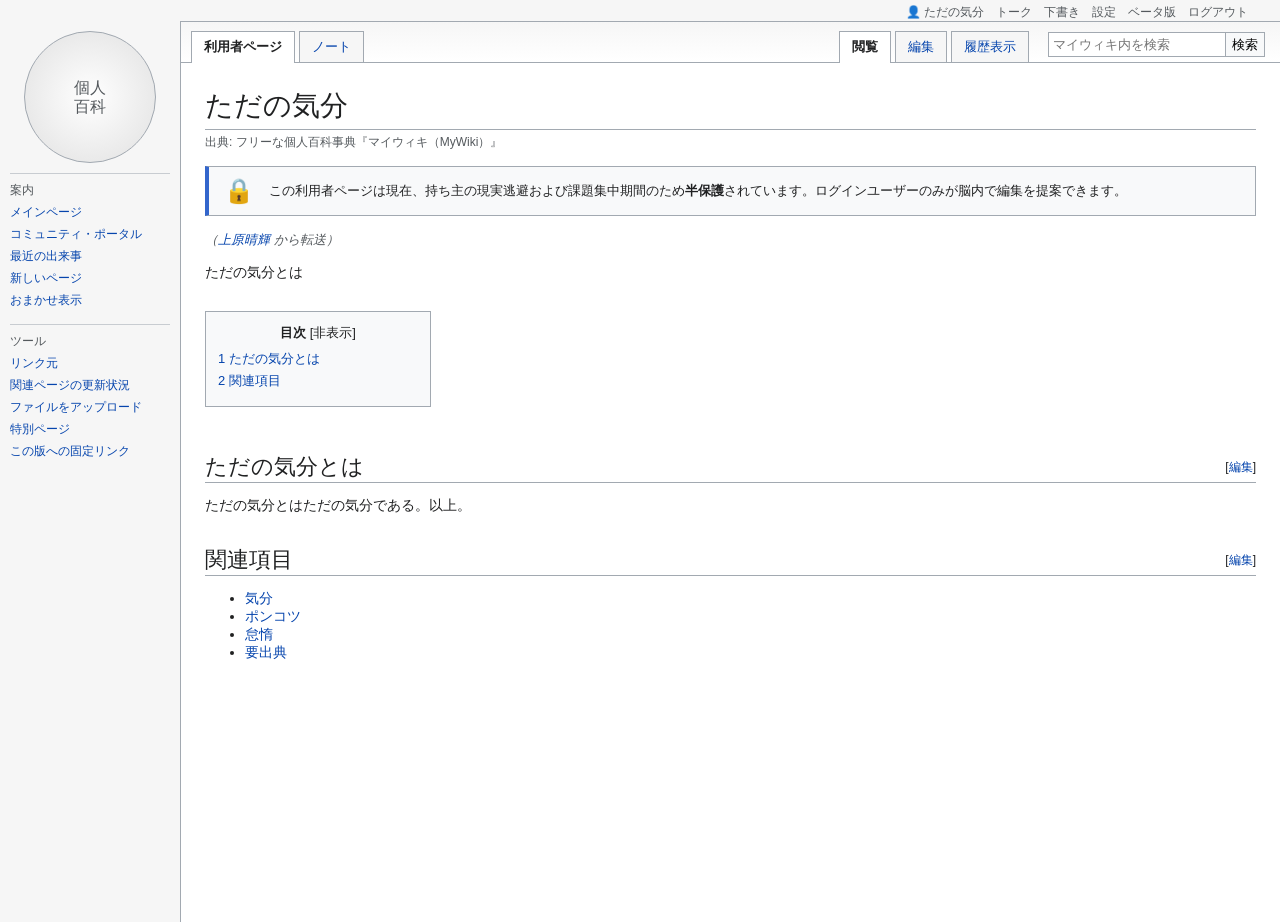
==== kibun.html @ f4b2daa4 "Add files via upload" ====
<!DOCTYPE html>
<html lang="ja">
<head>
    <meta charset="UTF-8">
    <meta name="viewport" content="width=device-width, initial-scale=1.0">
    <title>ただの気分 - Wikipedia風マイページ</title>
    <link rel="stylesheet" href="Mypage.css">
</head>
<body>

    <header class="personal-tools">
        <ul>
            <li>👤 <a href="#" class="new-window">ただの気分</a></li>
            <li><a href="#">トーク</a></li>
            <li><a href="#">下書き</a></li>
            <li><a href="#">設定</a></li>
            <li><a href="#">ベータ版</a></li>
            <li><a href="#">ログアウト</a></li>
        </ul>
    </header>

    <div class="wiki-wrapper">
        <aside class="wiki-sidebar">
            <div class="wiki-logo">
                <span class="logo-text">個人<br>百科</span>
            </div>
            <div class="sidebar-portal">
                <h3>案内</h3>
                <ul>
                    <li><a href="#">メインページ</a></li>
                    <li><a href="#">コミュニティ・ポータル</a></li>
                    <li><a href="#">最近の出来事</a></li>
                    <li><a href="#">新しいページ</a></li>
                    <li><a href="#" id="random-page">おまかせ表示</a></li>
                </ul>
            </div>
            <div class="sidebar-portal">
                <h3>ツール</h3>
                <ul>
                    <li><a href="#">リンク元</a></li>
                    <li><a href="#">関連ページの更新状況</a></li>
                    <li><a href="#">ファイルをアップロード</a></li>
                    <li><a href="#">特別ページ</a></li>
                    <li><a href="javascript:location.reload();">この版への固定リンク</a></li>
                </ul>
            </div>
        </aside>

        <main class="wiki-main">
            <div class="wiki-tabs">
                <div class="left-tabs">
                    <a href="#" class="tab active">利用者ページ</a>
                    <a href="#" class="tab">ノート</a>
                </div>
                <div class="right-tabs">
                    <a href="#" class="tab active">閲覧</a>
                    <a href="#" class="tab" id="master-edit-btn">編集</a>
                    <a href="#" class="tab">履歴表示</a>
                    <div class="search-box">
                        <input type="search" placeholder="マイウィキ内を検索">
                        <button>検索</button>
                    </div>
                </div>
            </div>

            <div class="wiki-body">
                <h1 class="first-heading">ただの気分</h1>
                <p class="site-sub">出典: フリーな個人百科事典『マイウィキ（MyWiki）』</p>

                <div class="wiki-notice-box protection-notice">
                    <span class="notice-icon">🔒</span>
                    <div>
                        この利用者ページは現在、持ち主の現実逃避および課題集中期間のため<strong>半保護</strong>されています。ログインユーザーのみが脳内で編集を提案できます。
                    </div>
                </div>

                <div class="redirect-sub">（<a href="#">上原晴輝</a> から転送）</div>

                <div class="wiki-content" id="editable-area">
                    <p>ただの気分とは</p>

                    <div class="table-of-contents">
                        <div class="toc-title">
                            <strong>目次</strong> [非表示]
                        </div>
                        <ul>
                            <li><a href="#section-1">1 ただの気分とは</a></li>
                            <li><a href="#section-2">2 関連項目</a></li>
                        </ul>
                    </div>

                    <h2 id="section-1">ただの気分とは<span class="edit-section">[<a href="#" class="section-edit-trigger">編集</a>]</span></h2>
                    <p>
                        ただの気分とはただの気分である。以上。
                    </p>

                    
                    <h2 id="section-2">関連項目<span class="edit-section">[<a href="#" class="section-edit-trigger">編集</a>]</span></h2>
                    <ul>
                        <li><a href="#" class="new-window">気分</a></li>
                        <li><a href="#" class="new-window">ポンコツ</a></li>
                        <li><a href="#" class="new-window">怠惰</a></li>
                        <li><a href="#" class="new-window">要出典</a></li>
                    </ul>
                </div>
            </div>
        </main>
    </div>

    <script>
        // 「編集」リンクを押したらその場でテキスト編集可能にする（Wikiの編集モードパロディ）
        document.querySelectorAll('.section-edit-trigger, #master-edit-btn').forEach(btn => {
            btn.addEventListener('click', (e) => {
                e.preventDefault();
                const area = document.getElementById('editable-area');
                if (area.getAttribute('contenteditable') === 'true') {
                    area.setAttribute('contenteditable', 'false');
                    area.style.backgroundColor = 'transparent';
                    alert('変更を「プレビュー」しました（実際には保存されません）。');
                } else {
                    area.setAttribute('contenteditable', 'true');
                    area.style.backgroundColor = '#fff9e6';
                    area.focus();
                }
            });
        });

        // おまかせ表示を押したらWiki特有のランダムジャンプ感を出す
        document.getElementById('random-page').addEventListener('click', (e) => {
            e.preventDefault();
            const sections = ['#section-1', '#section-2', '#section-3'];
            const randomSection = sections[Math.floor(Math.random() * sections.length)];
            window.location.hash = randomSection;
        });
    </script>
</body>
</html>
---- Mypage.css ----
/* --- Wikipedia 完全準拠ベースデザイン --- */
body {
    margin: 0;
    padding: 0;
    font-family: sans-serif;
    background-color: #f6f6f6;
    color: #202122;
    font-size: 14px;
}

a {
    color: #0645ad;
    text-decoration: none;
}

a:hover {
    text-decoration: underline;
}

a:visited {
    color: #0b0080;
}

/* --- 個人ツール（最上部） --- */
.personal-tools {
    display: flex;
    justify-content: flex-end;
    padding: 4px 32px 0 0;
    font-size: 12px;
}

.personal-tools ul {
    display: flex;
    list-style: none;
    margin: 0;
    padding: 0;
}

.personal-tools li {
    margin-left: 12px;
}

.personal-tools a {
    color: #54595d;
}

/* --- 全体レイアウト --- */
.wiki-wrapper {
    display: flex;
    max-width: 100%;
}

/* --- Wikipedia風左サイドバー --- */
.wiki-sidebar {
    width: 160px;
    padding: 0 10px;
    flex-shrink: 0;
}

.wiki-logo {
    width: 130px;
    height: 130px;
    margin: 10px auto;
    background: #eaecf0;
    border-radius: 50%; /* 本家は球体ですが、CSSでそれっぽく */
    display: flex;
    align-items: center;
    justify-content: center;
    border: 1px solid #a2a9b1;
    background-image: radial-gradient(#ffffff, #e0e0e0);
}

.logo-text {
    text-align: center;
    font-family: serif;
    font-size: 16px;
    color: #54595d;
    line-height: 1.2;
}

.sidebar-portal {
    margin-bottom: 15px;
    border-top: 1px solid #c8ccd1;
    padding-top: 4px;
}

.sidebar-portal h3 {
    font-size: 12px;
    color: #54595d;
    font-weight: normal;
    margin: 4px 0;
}

.sidebar-portal ul {
    list-style: none;
    padding-left: 0;
    margin: 0;
}

.sidebar-portal li {
    font-size: 12px;
    line-height: 1.5;
    margin-bottom: 4px;
}

/* --- メインコンテンツ --- */
.wiki-main {
    flex-grow: 1;
    background: #ffffff;
    border-left: 1px solid #a2a9b1;
    border-top: 1px solid #a2a9b1;
    padding: 0;
    min-height: 100vh;
}

/* 上部タブ制御 */
.wiki-tabs {
    display: flex;
    justify-content: space-between;
    background-image: linear-gradient(to bottom, #f6f6f6 0%, #ffffff 100%);
    padding-left: 10px;
    height: 40px;
}

.left-tabs, .right-tabs {
    display: flex;
    align-items: flex-end;
}

.tab {
    display: block;
    padding: 0 12px;
    height: 30px;
    line-height: 30px;
    background-color: #f6f6f6;
    border: 1px solid #a2a9b1;
    border-bottom: none;
    margin-right: 4px;
    font-size: 13px;
    color: #0645ad;
}

.tab.active {
    background-color: #ffffff;
    color: #202122;
    font-weight: bold;
    height: 31px;
    z-index: 2;
    position: relative;
    top: 1px;
}

.search-box {
    margin: 0 15px 5px 15px;
    display: flex;
}

.search-box input {
    border: 1px solid #a2a9b1;
    padding: 4px;
    font-size: 13px;
}

.search-box button {
    border: 1px solid #a2a9b1;
    border-left: none;
    background: #f8f9fa;
    cursor: pointer;
}

/* 本文エリア */
.wiki-body {
    padding: 24px;
    border-top: 1px solid #a2a9b1;
}

.first-heading {
    font-family: 'Linux Libertine', 'Georgia', 'Times', serif;
    font-size: 28px;
    font-weight: normal;
    margin: 0 0 4px 0;
    border-bottom: 1px solid #a2a9b1;
    padding-bottom: 4px;
}

.site-sub {
    font-size: 12px;
    color: #54595d;
    margin: 0 0 15px 0;
}

.redirect-sub {
    font-size: 13px;
    color: #54595d;
    margin-bottom: 15px;
    font-style: italic;
}

/* Wikipedia特有のインフォボックス（半保護など） */
.wiki-notice-box {
    background-color: #f8f9fa;
    border: 1px solid #a2a9b1;
    padding: 10px 15px;
    margin-bottom: 15px;
    display: flex;
    align-items: center;
    font-size: 13px;
}

.protection-notice {
    border-left: 4px solid #3366cc;
}

.notice-icon {
    font-size: 24px;
    margin-right: 15px;
}

/* セクション H2 */
h2 {
    font-family: 'Linux Libertine', 'Georgia', 'Times', serif;
    font-weight: normal;
    font-size: 22px;
    border-bottom: 1px solid #a2a9b1;
    margin-top: 30px;
    margin-bottom: 10px;
    display: flex;
    justify-content: space-between;
    align-items: center;
}

.edit-section {
    font-size: 12px;
    font-family: sans-serif;
    font-weight: normal;
}

/* 目次（TOC） */
.table-of-contents {
    background-color: #f8f9fa;
    border: 1px solid #a2a9b1;
    padding: 12px;
    display: inline-block;
    min-width: 200px;
    margin: 15px 0;
    font-size: 13px;
}

.toc-title {
    text-align: center;
    margin-bottom: 8px;
}

.table-of-contents ul {
    list-style: none;
    padding-left: 0;
    margin: 0;
}

.table-of-contents li {
    margin-bottom: 4px;
}

/* --- オマージュの極み：[要出典] ツールチップ仕掛け --- */
.citation-needed {
    color: #0645ad;
    font-size: 11px;
    cursor: help;
    user-select: none;
    position: relative;
    margin-left: 2px;
}

.citation-needed::after {
    content: attr(data-tooltip);
    position: absolute;
    bottom: 130%;
    left: 50%;
    transform: translateX(-50%);
    background-color: #333;
    color: #fff;
    padding: 6px 10px;
    border-radius: 4px;
    font-size: 12px;
    white-space: nowrap;
    box-shadow: 0 2px 5px rgba(0,0,0,0.3);
    opacity: 0;
    visibility: hidden;
    transition: opacity 0.2s;
    z-index: 10;
}

.citation-needed:hover::after {
    opacity: 1;
    visibility: visible;
}
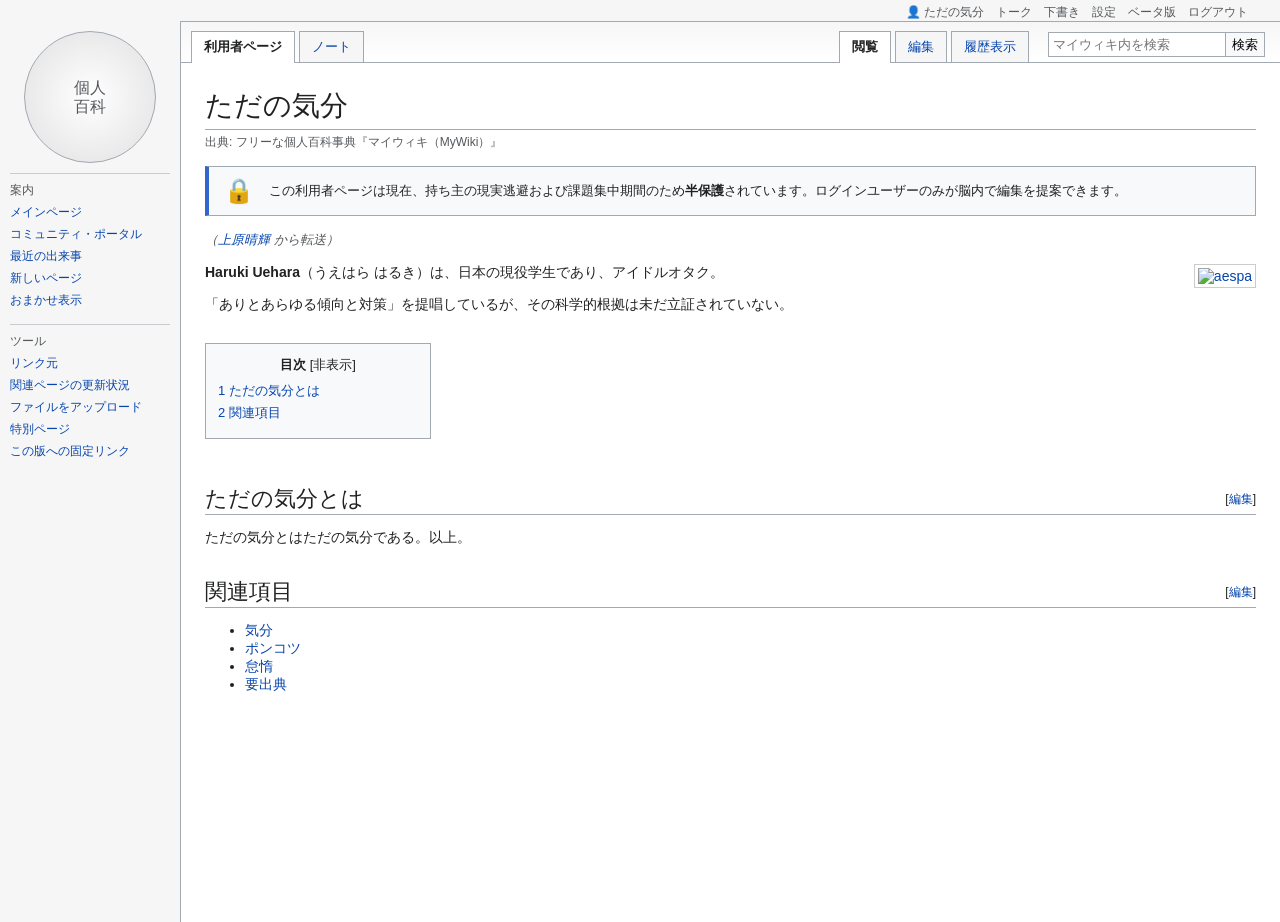
==== commit db6103d3: "Add files via upload" ====
--- a/kibun.html
+++ b/kibun.html
@@ -4,7 +4,133 @@
     <meta charset="UTF-8">
     <meta name="viewport" content="width=device-width, initial-scale=1.0">
     <title>ただの気分 - Wikipedia風マイページ</title>
-    <link rel="stylesheet" href="Mypage.css">
+    <link rel="stylesheet" href="Mypage.css?v=4">
+    <style>
+/* ==========================================================
+   🚨 スマホ・モバイル端末（画面横幅768px以下）用の強制最適化CSS
+   ========================================================== */
+@media screen and (max-width: 768px) {
+    /* 1. 全体の外枠の制限を解除 */
+    body {
+        margin: 0 !important;
+        padding: 0 !important;
+        width: 100% !important;
+        overflow-x: hidden;
+    }
+
+    /* 2. 最上部の個人ツールメニューを横一列スクロールに */
+    .personal-tools {
+        width: 100% !important;
+        box-sizing: border-box;
+        padding: 5px 10px !important;
+    }
+    .personal-tools ul {
+        display: flex !important;
+        flex-direction: row !important;
+        flex-wrap: nowrap !important;
+        overflow-x: auto !important;
+        white-space: nowrap !important;
+        padding: 0 !important;
+        margin: 0 !important;
+        list-style: none !important;
+        -webkit-overflow-scrolling: touch !important;
+    }
+    .personal-tools li {
+        display: inline-block !important;
+        flex: 0 0 auto !important;
+        font-size: 11px !important;
+        margin-right: 15px !important;
+    }
+
+    /* 3. 【最重要】スマホでは左側のサイドバーを完全に非表示にする */
+    .wiki-wrapper {
+        display: block !important; /* 横並びから縦並び（実質メインのみ）に変更 */
+    }
+    .wiki-sidebar {
+        display: none !important; /* サイドバーを非表示 */
+    }
+
+    /* 4. メインコンテンツ領域を画面幅100%いっぱいに広げる */
+    .wiki-main {
+        margin-left: 0 !important;
+        width: 100% !important;
+        display: block !important;
+        box-sizing: border-box !important;
+    }
+    .wiki-body {
+        padding: 15px 10px !important;
+    }
+
+    /* 5. 【最重要】縦に潰れていた「利用者ページ」「ノート」などのタブメニューを横一列に整列 */
+    .wiki-tabs {
+        display: flex !important;
+        flex-direction: column !important; /* タブ群と検索ボックスを上下2段に分ける */
+        width: 100% !important;
+        padding: 0 !important;
+        background: #f6f6f6 !important;
+        border-bottom: 1px solid #a2a9b1 !important;
+    }
+    
+    .left-tabs, .right-tabs {
+        display: flex !important;
+        flex-direction: row !important;
+        flex-wrap: nowrap !important;
+        overflow-x: auto !important; /* はみ出たメニューは横スワイプ可能にする */
+        white-space: nowrap !important;
+        -webkit-overflow-scrolling: touch !important;
+    }
+    .right-tabs {
+        border-top: 1px solid #eaecf0 !important; /* 上下の区切り線 */
+        padding-top: 2px !important;
+        margin-left: 0 !important;
+    }
+
+    /* タブボタン自体のサイズ調整 */
+    .wiki-tabs .tab {
+        display: inline-block !important;
+        flex: 0 0 auto !important;
+        padding: 10px 12px !important;
+        font-size: 13px !important;
+        line-height: 1 !important;
+        white-space: nowrap !important;
+    }
+
+    /* 検索ボックスをスマホ画面幅にフィットさせる */
+    .search-box {
+        margin: 6px 10px !important;
+        display: flex !important;
+        width: calc(100% - 20px) !important;
+        float: none !important;
+    }
+    .search-box input {
+        flex: 1 !important;
+        width: auto !important;
+        height: 28px !important;
+    }
+    .search-box button {
+        height: 28px !important;
+        padding: 0 10px !important;
+    }
+
+    /* 6. 画像の右回り込み（PC用）を解除し、スマホでは中央に大きく配置 */
+    .wiki-thumb-right, img[style*="float: right"], a[href*="html"] img {
+        float: none !important;
+        display: block !important;
+        margin: 15px auto !important;
+        max-width: 85% !important;
+        width: auto !important;
+    }
+
+    /* 転送元のテキストや目次の幅調整 */
+    .redirect-sub {
+        margin-bottom: 10px;
+    }
+    .table-of-contents {
+        width: 100% !important;
+        box-sizing: border-box;
+    }
+}
+</style>
 </head>
 <body>
 
@@ -77,7 +203,17 @@
                 <div class="redirect-sub">（<a href="#">上原晴輝</a> から転送）</div>
 
                 <div class="wiki-content" id="editable-area">
-                    <p>ただの気分とは</p>
+                    
+                    <p>
+                        <a href="kibun.html" target="_blank" rel="noopener noreferrer">
+                            <img src="https://upload.wikimedia.org/wikipedia/commons/thumb/7/7c/241005_aespa_K-Link_Festival.jpg/330px-241005_aespa_K-Link_Festival.jpg" alt="aespa" style="float: right; max-width: 200px; border: 1px solid #ccc; padding: 3px; background: #fff; margin: 0 0 10px 10px; cursor: pointer;">
+                        </a>
+                        <b>Haruki Uehara</b>（うえはら はるき）は、日本の現役学生であり、アイドルオタク。
+                    </p>
+                    <p>
+                        「ありとあらゆる傾向と対策」を提唱しているが、その科学的根拠は未だ立証されていない。
+                    </p>
+                    <div style="clear: both;"></div>
 
                     <div class="table-of-contents">
                         <div class="toc-title">
@@ -94,7 +230,6 @@
                         ただの気分とはただの気分である。以上。
                     </p>
 
-                    
                     <h2 id="section-2">関連項目<span class="edit-section">[<a href="#" class="section-edit-trigger">編集</a>]</span></h2>
                     <ul>
                         <li><a href="#" class="new-window">気分</a></li>
@@ -128,7 +263,7 @@
         // おまかせ表示を押したらWiki特有のランダムジャンプ感を出す
         document.getElementById('random-page').addEventListener('click', (e) => {
             e.preventDefault();
-            const sections = ['#section-1', '#section-2', '#section-3'];
+            const sections = ['#section-1', '#section-2'];
             const randomSection = sections[Math.floor(Math.random() * sections.length)];
             window.location.hash = randomSection;
         });
--- a/Mypage.css
+++ b/Mypage.css
@@ -1,3 +1,58 @@
+/* --- スマホ・モバイル端末用の最適化設定 --- */
+@media screen and (max-width: 768px) {
+    /* 1. 左側のナビゲーションメニューを非表示、または下部に移動 */
+    #mw-navigation, .sidebar, #left-navigation {
+        display: none !important; 
+    }
+
+    /* 2. メインコンテンツの余白をリセットして画面いっぱいに広げる */
+    #content, .main-content {
+        margin-left: 0 !important;
+        padding: 10px !important;
+        width: 100% !important;
+        box-sizing: border-box;
+    }
+
+    /* 3. 右側に回り込ませていた画像を、スマホでは中央配置＆横幅いっぱいに */
+    .wiki-thumb-right, 
+    img[style*="float: right"], 
+    a[href*="html"] img {
+        float: none !important;
+        display: block !important;
+        margin: 15px auto !important;
+        max-width: 90% !important;
+        width: auto !important;
+    }
+
+    /* 4. 文字の回り込み解除を徹底 */
+    p {
+        clear: both;
+    }
+}
+/* 5. 上部タブメニュー（利用者ページ、ノート、編集など）の乱れを解消 */
+    #p-cactions ul, #p-personal ul, .namespaces ul, .views ul, .tabs ul {
+        display: flex !important;
+        flex-wrap: nowrap !important; /* 絶対に縦に折り返さない */
+        overflow-x: auto !important;  /* はみ出したら横スクロールできるようにする */
+        white-space: nowrap !important;
+        padding-left: 0 !important;
+        margin: 0 !important;
+        list-style: none !important;
+        -webkit-overflow-scrolling: touch; /* スマホでのスクロールを滑らかに */
+    }
+
+    #p-cactions li, #p-personal li, .namespaces li, .views li, .tabs li {
+        display: inline-block !important;
+        flex: 0 0 auto !important;
+        font-size: 11px !important; /* スマホ用に文字を少し小さく */
+        margin-right: 8px !important;
+    }
+
+    /* 6. もし横スクロールバーが邪魔なら薄く表示（または非表示） */
+    #p-cactions ul::-webkit-scrollbar {
+        display: none; /* スクロールバーを隠してすっきりさせる */
+    }
+
 /* --- Wikipedia 完全準拠ベースデザイン --- */
 body {
     margin: 0;
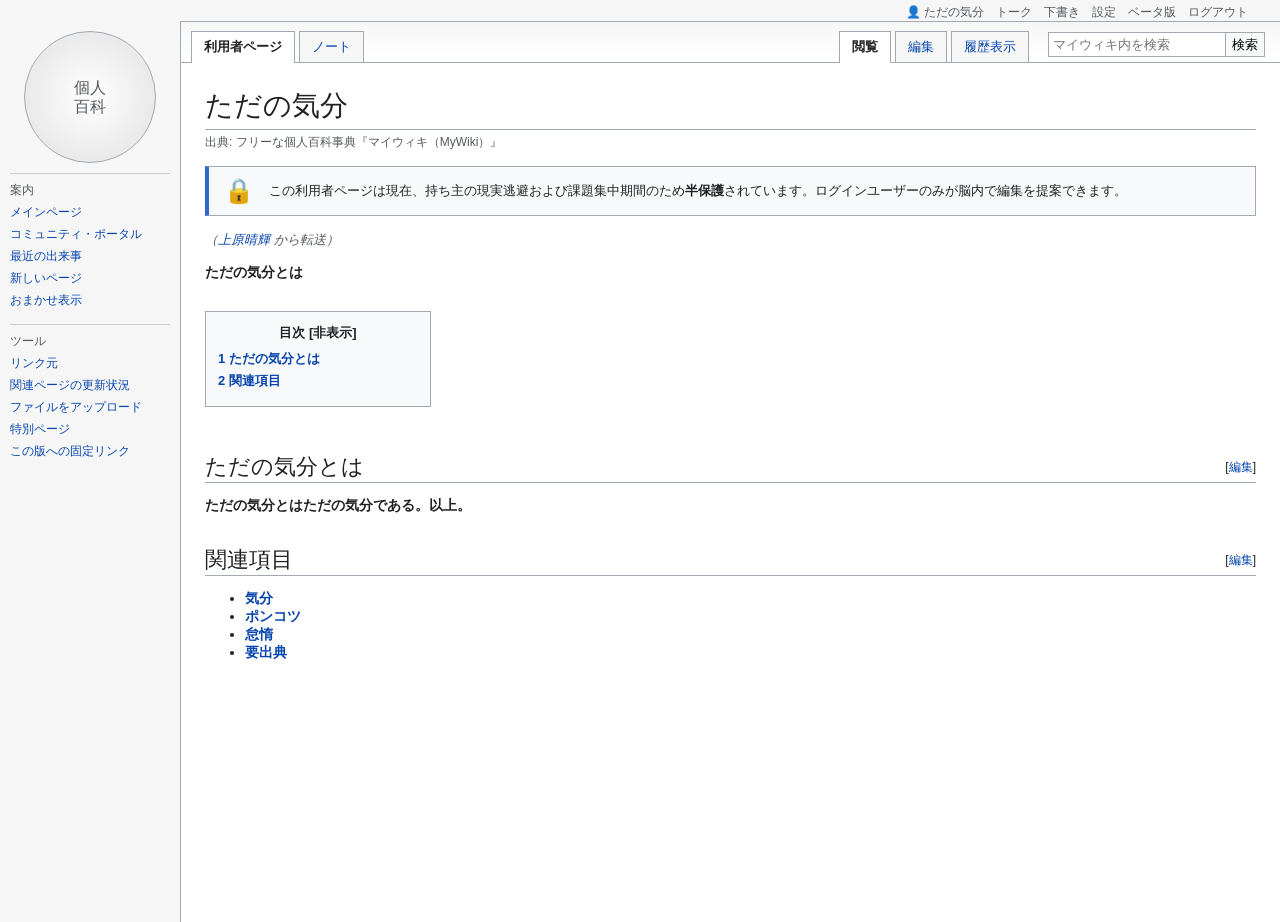
==== commit 0ff90e08: "Add files via upload" ====
--- a/kibun.html
+++ b/kibun.html
@@ -206,12 +206,11 @@
                     
                     <p>
                         <a href="kibun.html" target="_blank" rel="noopener noreferrer">
-                            <img src="https://upload.wikimedia.org/wikipedia/commons/thumb/7/7c/241005_aespa_K-Link_Festival.jpg/330px-241005_aespa_K-Link_Festival.jpg" alt="aespa" style="float: right; max-width: 200px; border: 1px solid #ccc; padding: 3px; background: #fff; margin: 0 0 10px 10px; cursor: pointer;">
+                            
                         </a>
-                        <b>Haruki Uehara</b>（うえはら はるき）は、日本の現役学生であり、アイドルオタク。
+                        <b>ただの気分とは
                     </p>
                     <p>
-                        「ありとあらゆる傾向と対策」を提唱しているが、その科学的根拠は未だ立証されていない。
                     </p>
                     <div style="clear: both;"></div>
 
